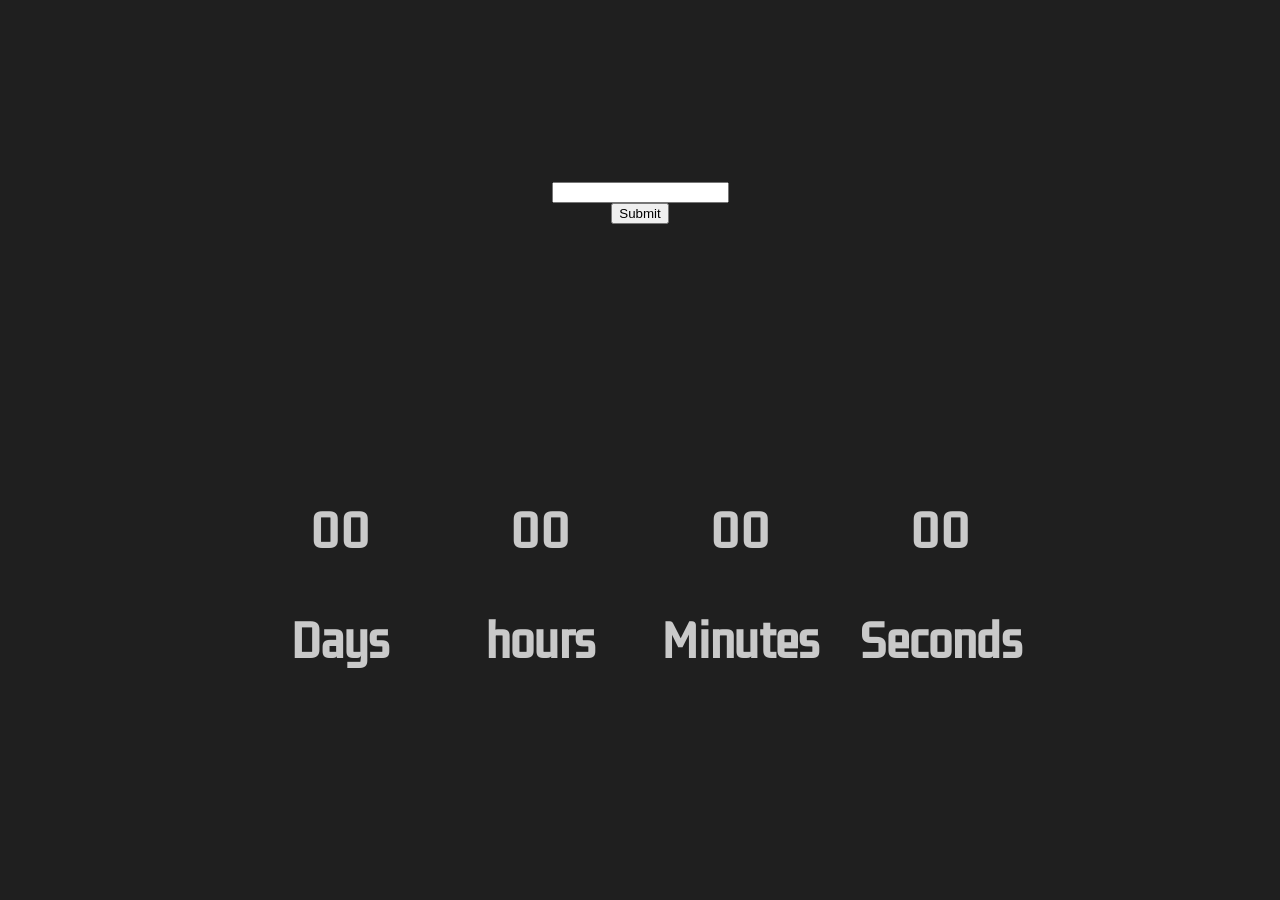
==== index.html @ 376a7834 "Rename timer.html to index.html" ====
<!DOCTYPE html>
<html lang="en">
<head>
    <meta charset="UTF-8">
    <meta http-equiv="X-UA-Compatible" content="IE=edge">
    <meta name="viewport" content="width=device-width, initial-scale=1.0">
    <link rel="stylesheet" href="styles.css">
    <title>Document</title>
</head>
<body>
    <input type="text" id="input">
    <button type="submit" onclick="startTimer()">Submit</button>
    <h1 id="timerTitle"></h1>
    <div class="timeContainer">
        <div class="timeElements">
            <p id="days" class='timerNumbers'>00</p>

            <p class="timerText">Days</p>
        </div>

        <div class="timeElements">
            <p id="hours" class='timerNumbers'>00</p>

            <p class="timerText">hours</p>
        </div>

        <div class="timeElements">
            <p id="minutes" class='timerNumbers'>00</p>

            <p class="timerText">Minutes</p>
        </div>

        <div class="timeElements">
            <p id="seconds" class='timerNumbers'>00</p>

            <p class="timerText">Seconds</p>
            
        </div>
    </div>

    <script src="js.js"></script>
</body>
</html>
---- styles.css ----
@import url('https://fonts.googleapis.com/css2?family=Kdam+Thmor+Pro&display=swap');

body {
    height: 100vh;
    padding: 0;
    margin: 0;
    display: flex;
    flex-direction: column;
    justify-content: center;
    align-items: center;
    background-color:rgb(31, 31, 31);
}

h1 {
    font-family: 'Kdam Thmor Pro', sans-serif;
    color: rgb(201, 201, 201);
    font-size: 5rem;
    height : 124px;
    visibility: hidden;
}

.timerText, .timerNumbers {
    font-family: 'Kdam Thmor Pro', sans-serif;
    color: rgb(201, 201, 201);
    font-weight: 800;
    font-size: 2.7rem
}

.timeContainer {
    display: flex;
    flex-direction: row;
    justify-content: space-around;
    width: 50rem;
}

.timeElements {
    width: 10rem;
    text-align: center;
}
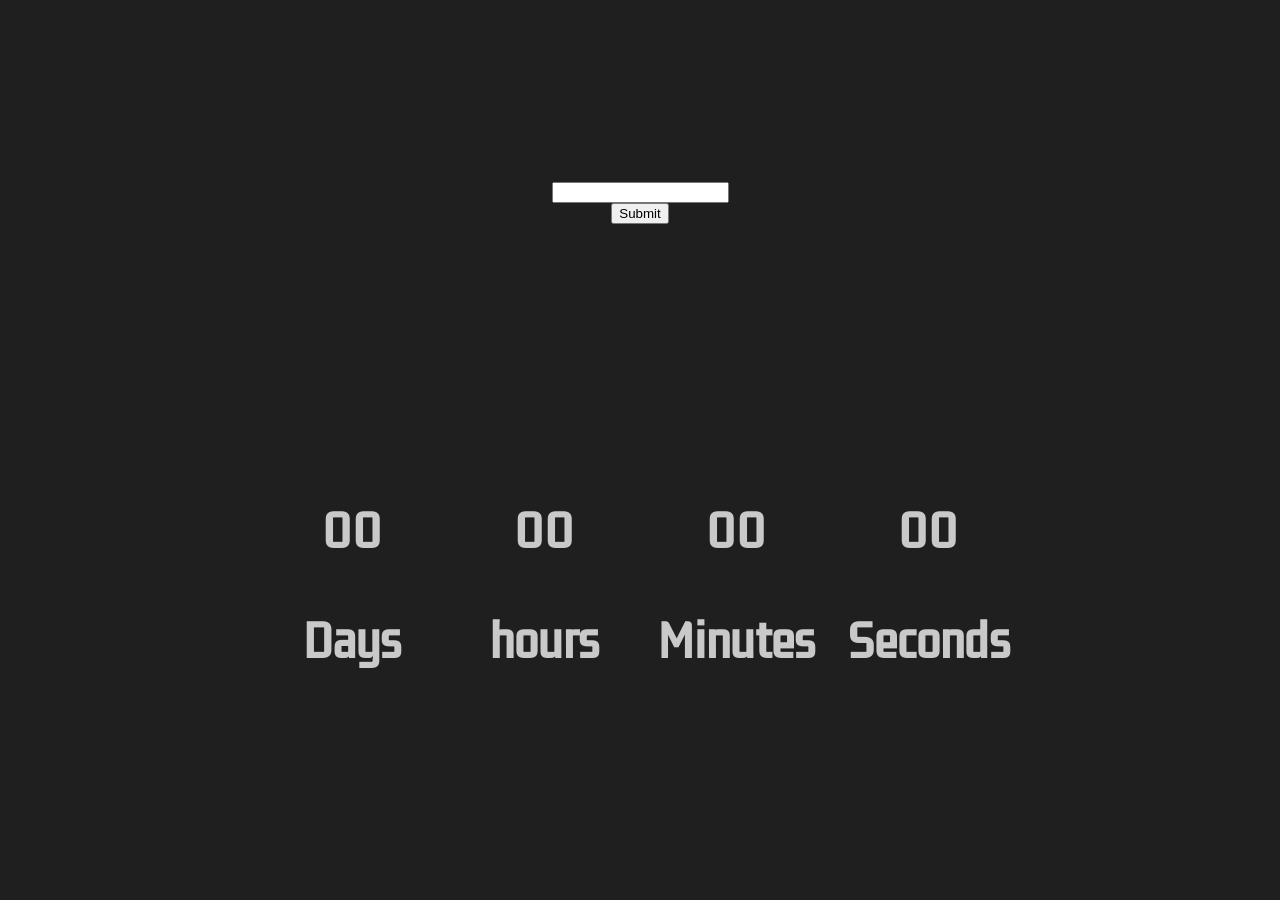
==== commit 7321161f: "Add files via upload" ====
--- a/index.html
+++ b/index.html
@@ -40,4 +40,4 @@
 
     <script src="js.js"></script>
 </body>
-</html>
+</html>
--- a/styles.css
+++ b/styles.css
@@ -30,7 +30,8 @@
     display: flex;
     flex-direction: row;
     justify-content: space-around;
-    width: 50rem;
+    width: 60%;
+    flex-wrap: wrap;
 }
 
 .timeElements {
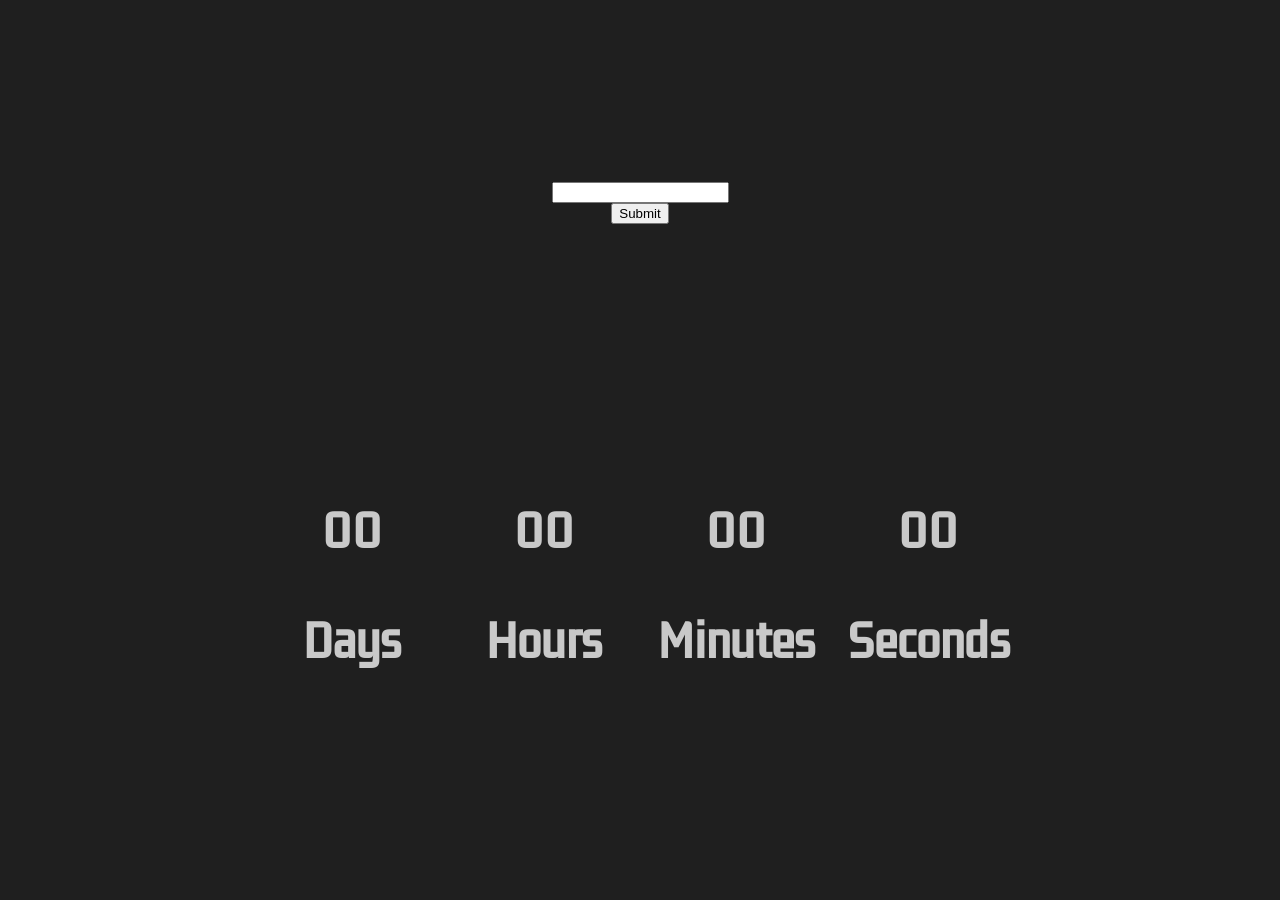
==== commit 2da3ebf3: "Update index.html" ====
--- a/index.html
+++ b/index.html
@@ -19,19 +19,19 @@
         </div>
 
         <div class="timeElements">
-            <p id="hours" class='timerNumbers'>00</p>
+            <p id="hours" class='timerNumbers zero'>00</p>
 
-            <p class="timerText">hours</p>
+            <p class="timerText">Hours</p>
         </div>
 
         <div class="timeElements">
-            <p id="minutes" class='timerNumbers'>00</p>
+            <p id="minutes" class='timerNumbers zero'>00</p>
 
             <p class="timerText">Minutes</p>
         </div>
 
         <div class="timeElements">
-            <p id="seconds" class='timerNumbers'>00</p>
+            <p id="seconds" class='timerNumbers zero'>00</p>
 
             <p class="timerText">Seconds</p>
             
@@ -40,4 +40,4 @@
 
     <script src="js.js"></script>
 </body>
-</html>+</html>
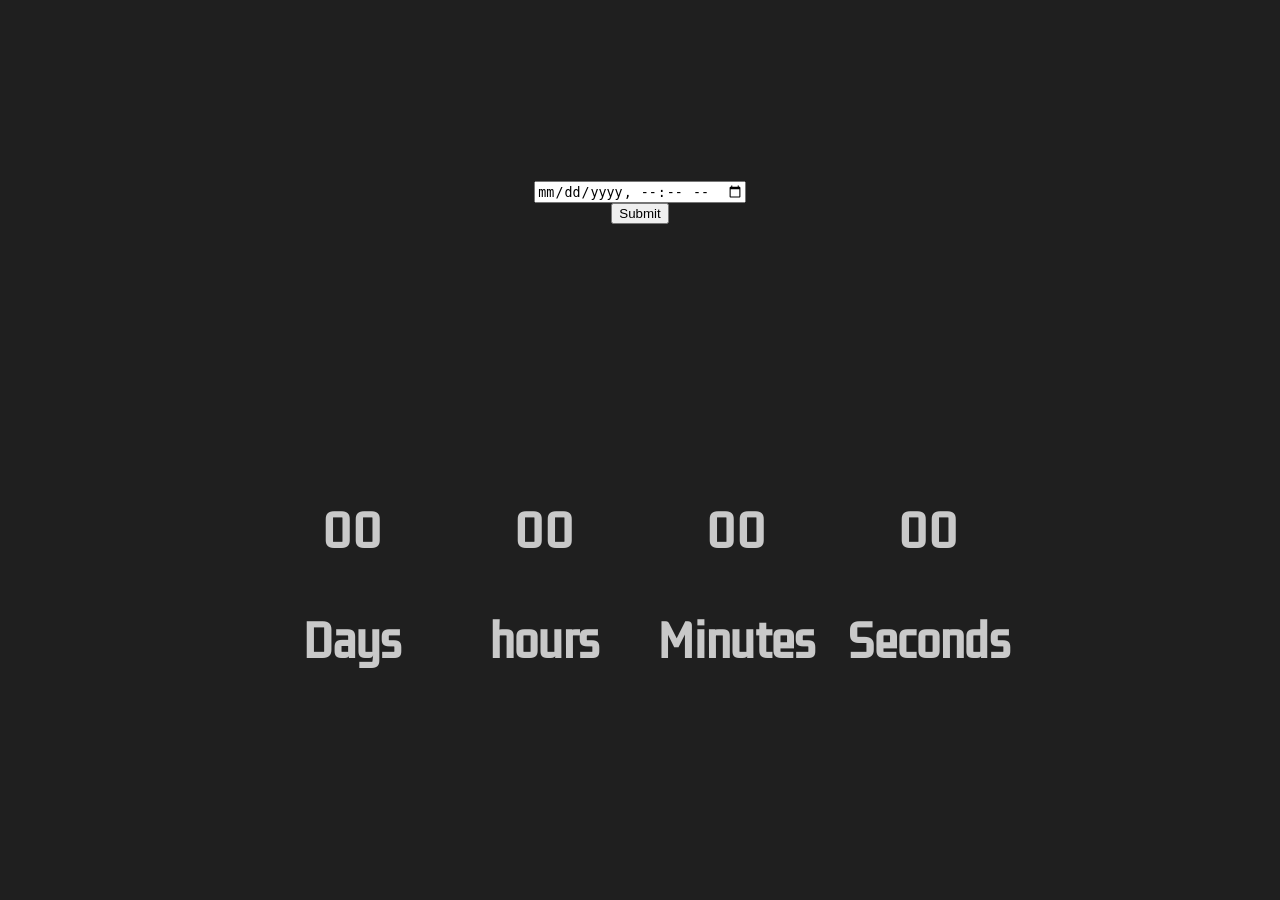
==== commit 9386a7ca: "Update index.html" ====
--- a/index.html
+++ b/index.html
@@ -8,33 +8,29 @@
     <title>Document</title>
 </head>
 <body>
-    <input type="text" id="input">
+    <input type="datetime-local" id="input">
     <button type="submit" onclick="startTimer()">Submit</button>
     <h1 id="timerTitle"></h1>
     <div class="timeContainer">
+
         <div class="timeElements">
             <p id="days" class='timerNumbers'>00</p>
-
             <p class="timerText">Days</p>
         </div>
 
         <div class="timeElements">
             <p id="hours" class='timerNumbers zero'>00</p>
-
-            <p class="timerText">Hours</p>
+            <p class="timerText">hours</p>
         </div>
 
         <div class="timeElements">
             <p id="minutes" class='timerNumbers zero'>00</p>
-
             <p class="timerText">Minutes</p>
         </div>
 
         <div class="timeElements">
             <p id="seconds" class='timerNumbers zero'>00</p>
-
             <p class="timerText">Seconds</p>
-            
         </div>
     </div>
 
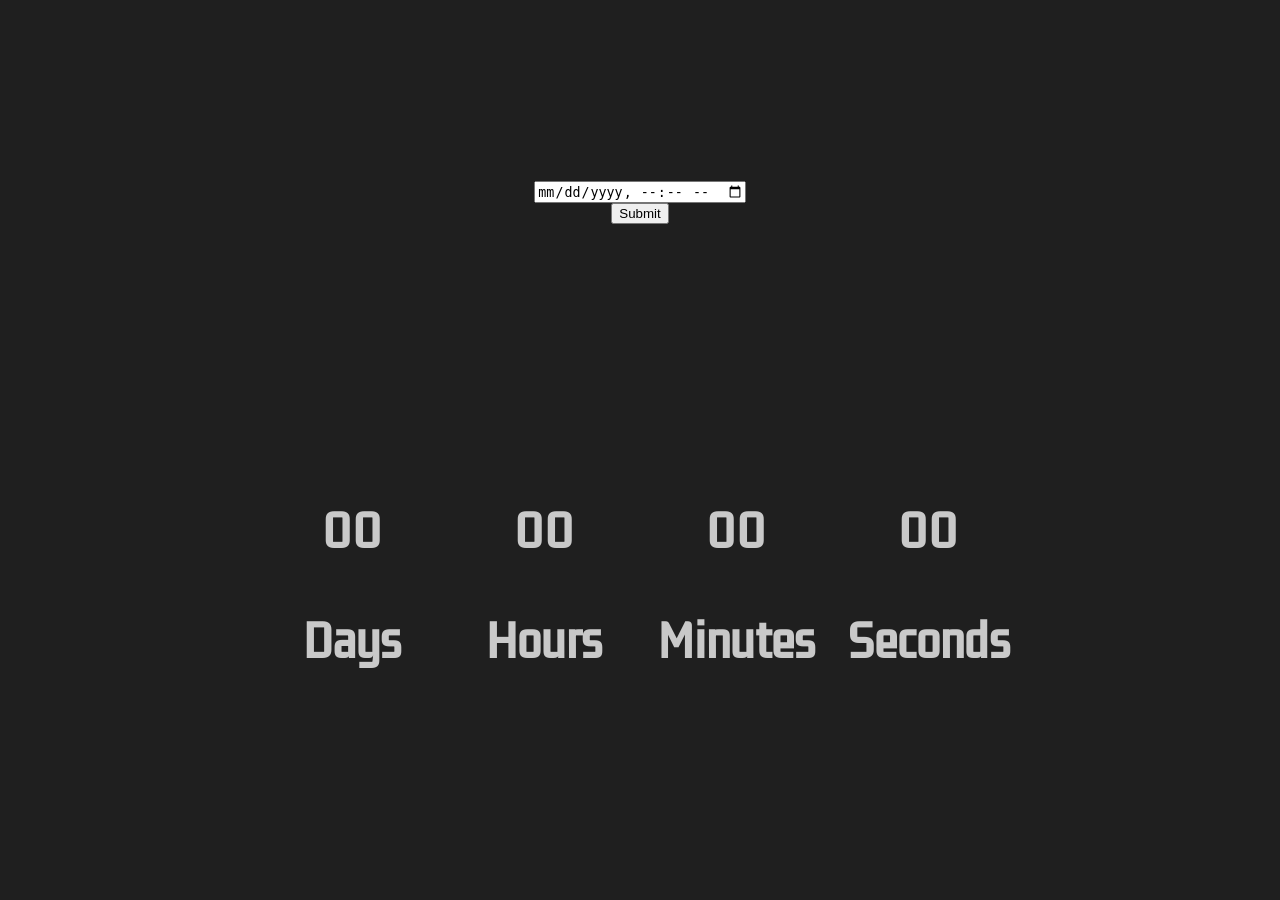
==== commit b8eff901: "Update index.html" ====
--- a/index.html
+++ b/index.html
@@ -20,7 +20,7 @@
 
         <div class="timeElements">
             <p id="hours" class='timerNumbers zero'>00</p>
-            <p class="timerText">hours</p>
+            <p class="timerText">Hours</p>
         </div>
 
         <div class="timeElements">
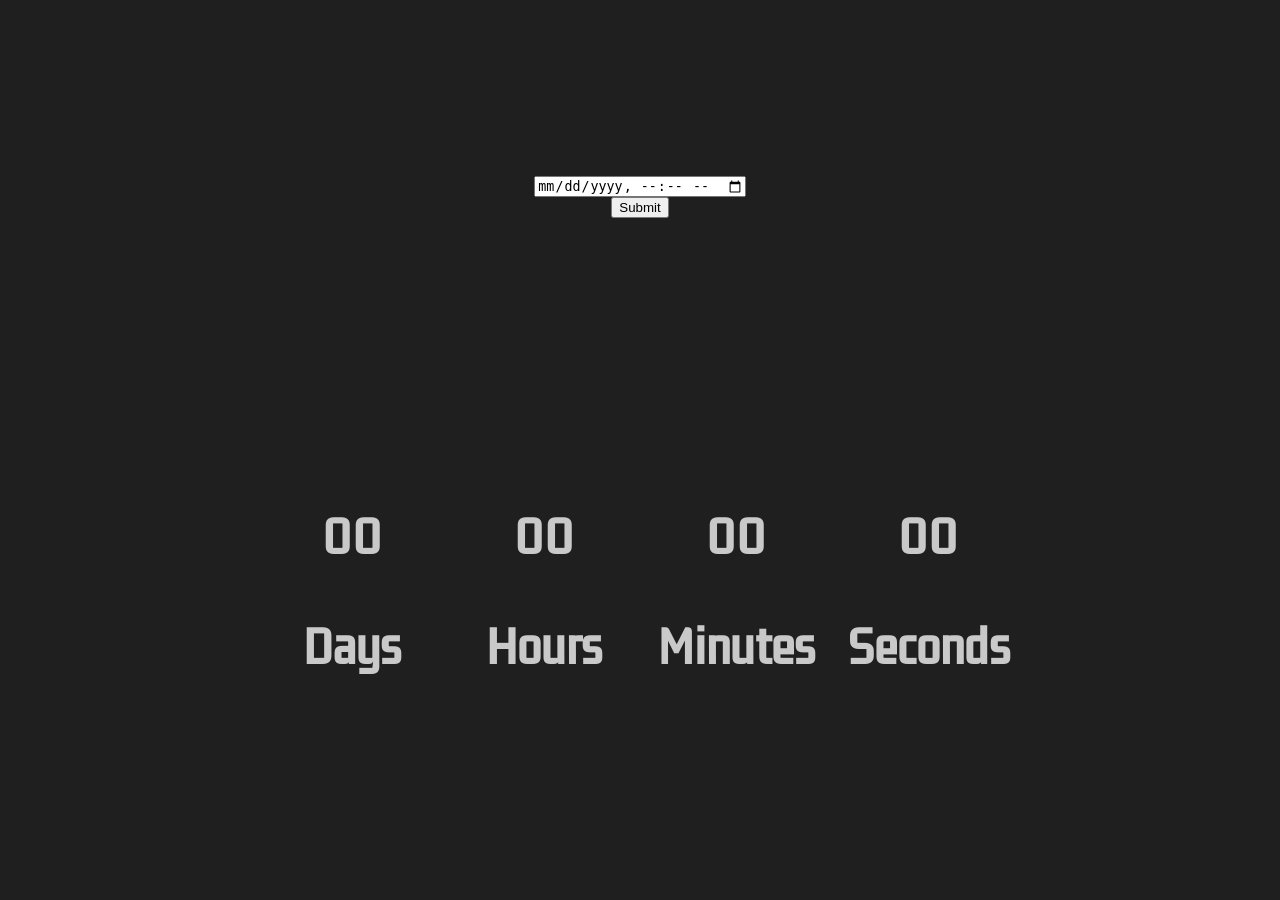
==== commit b5b6c11e: "Update index.html" ====
--- a/index.html
+++ b/index.html
@@ -5,7 +5,8 @@
     <meta http-equiv="X-UA-Compatible" content="IE=edge">
     <meta name="viewport" content="width=device-width, initial-scale=1.0">
     <link rel="stylesheet" href="styles.css">
-    <title>Document</title>
+    <link rel="shortcut icon" href="https://cdn.discordapp.com/emojis/776954022083035176.webp?size=96&quality=lossless" type="image/x-icon">
+    <title>the best timer you'll ever see</title>
 </head>
 <body>
     <input type="datetime-local" id="input">
--- a/styles.css
+++ b/styles.css
@@ -11,11 +11,19 @@
     background-color:rgb(31, 31, 31);
 }
 
+.inputContainer {
+    display:flex;
+    align-items: center;
+    justify-content: center;
+    flex-direction: column;
+    
+}
+
 h1 {
     font-family: 'Kdam Thmor Pro', sans-serif;
     color: rgb(201, 201, 201);
     font-size: 5rem;
-    height : 124px;
+    height : 15%;
     visibility: hidden;
 }
 
@@ -37,4 +45,13 @@
 .timeElements {
     width: 10rem;
     text-align: center;
-}+}
+
+@media screen and (max-width: 748px) {
+    .timerText, .timerNumbers {
+        font-size: 1.5rem
+    }
+    h1 {
+        font-size: 1.7rem;
+    }
+}
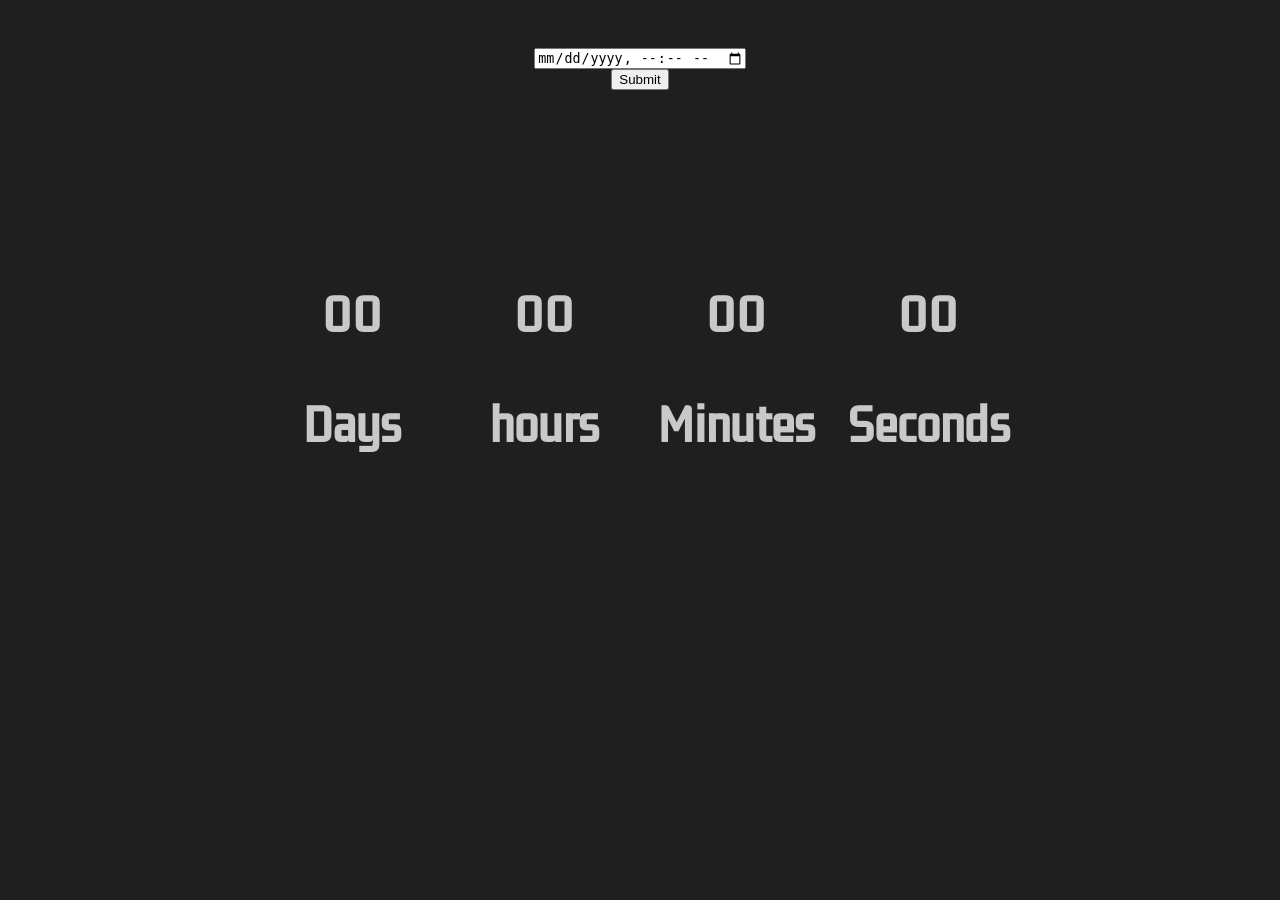
==== commit 2b583fbf: "Update index.html" ====
--- a/index.html
+++ b/index.html
@@ -9,9 +9,11 @@
     <title>the best timer you'll ever see</title>
 </head>
 <body>
-    <input type="datetime-local" id="input">
-    <button type="submit" onclick="startTimer()">Submit</button>
-    <h1 id="timerTitle"></h1>
+    <div class="inputContainer">
+        <input type="datetime-local" id="input">
+        <button type="submit" onclick="startTimer()">Submit</button>
+        <h1 id="timerTitle">asdasd</h1>
+    </div>
     <div class="timeContainer">
 
         <div class="timeElements">
@@ -21,7 +23,7 @@
 
         <div class="timeElements">
             <p id="hours" class='timerNumbers zero'>00</p>
-            <p class="timerText">Hours</p>
+            <p class="timerText">hours</p>
         </div>
 
         <div class="timeElements">
--- a/styles.css
+++ b/styles.css
@@ -1,7 +1,9 @@
 @import url('https://fonts.googleapis.com/css2?family=Kdam+Thmor+Pro&display=swap');
+html {
+    height: 100%
+}
+body {
 
-body {
-    height: 100vh;
     padding: 0;
     margin: 0;
     display: flex;
@@ -16,14 +18,14 @@
     align-items: center;
     justify-content: center;
     flex-direction: column;
-    
+    margin-top: 3rem;
 }
 
 h1 {
     font-family: 'Kdam Thmor Pro', sans-serif;
     color: rgb(201, 201, 201);
     font-size: 5rem;
-    height : 15%;
+    height : 2.6rem;
     visibility: hidden;
 }
 
